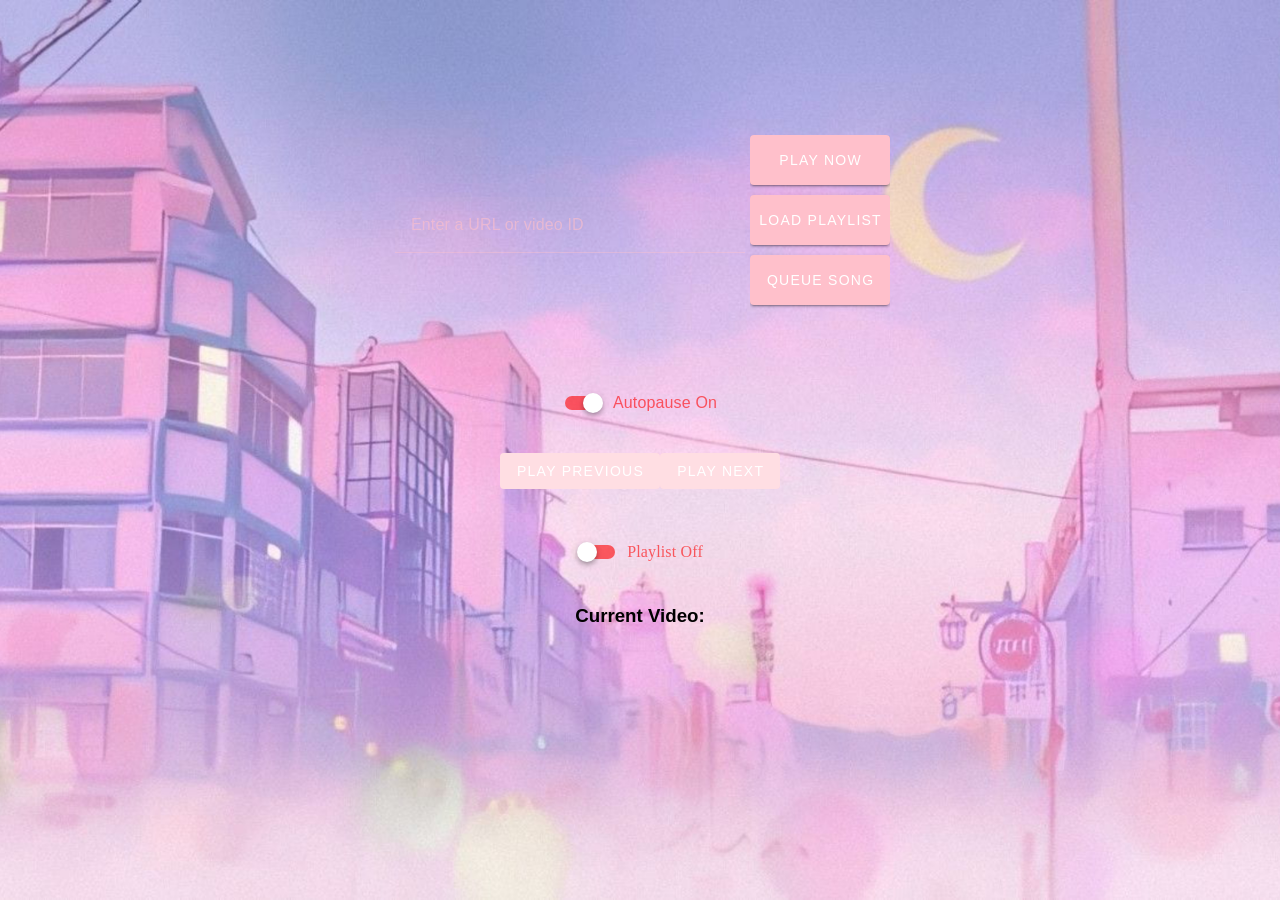
==== index.html @ 80434f78 "intial commit" ====
<!doctype html><html lang="pug"><head><meta charset="utf-8"><meta name="viewport" content="width=device-width,initial-scale=1,minimum-scale=1"/><title>MyTube</title><script defer="defer" src="/js/chunk-vendors.d8044a70.js"></script><script defer="defer" src="/js/app.288265cb.js"></script><link href="/css/chunk-vendors.e799746c.css" rel="stylesheet"><link href="/css/app.e15574e0.css" rel="stylesheet"></head><body><div id="app"></div></body></html>
---- css/app.e15574e0.css ----
.youtube-player[data-v-847d0f3e]{display:flex;overflow:hidden;align-items:center;justify-content:center}.youtube-player .info[data-v-847d0f3e]{display:flex;overflow:hidden;align-items:center;flex-direction:column;color:#fff}.youtube-configurator[data-v-5660ef77]{display:flex;overflow:hidden;align-items:center;flex-direction:column;justify-content:space-between;padding:25px}.youtube-configurator .input-container[data-v-5660ef77]{display:flex;overflow:hidden;align-items:center;flex-direction:column;box-sizing:border-box;margin:50px 0;padding:10px}@media screen and (min-width:650px){.youtube-configurator .input-container[data-v-5660ef77]{display:flex;overflow:hidden;align-items:center;flex-direction:row}}.youtube-configurator .input-container .input-style[data-v-5660ef77]{width:200px;margin:0 5px;color:pink}@media screen and (min-width:650px){.youtube-configurator .input-container .input-style[data-v-5660ef77]{width:350px}}.youtube-configurator .input-container .add-style[data-v-5660ef77]{height:50px;width:140px}.youtube-configurator .switch-style[data-v-5660ef77]{color:green}.youtube-configurator .switch-style.activated[data-v-5660ef77]{color:red}.youtube-configurator .controller-buttons[data-v-5660ef77]{display:flex;overflow:hidden;align-items:center;flex-direction:column}.youtube-configurator .btn-style[data-v-5660ef77]{margin-bottom:10px;background-color:pink;color:#fff}.song-list .songs[data-v-7c327d86],.youtube-configurator .play-buttons[data-v-5660ef77]{display:flex;overflow:hidden;align-items:center;flex-direction:row}.song-list .songs[data-v-7c327d86]{font-size:1rem}.song-list .songs .song[data-v-7c327d86]{width:250px;min-height:50px}.song-list .songs .song .videoId.current[data-v-7c327d86]{color:pink}.song-list .songs .song .name[data-v-7c327d86]{vertical-align:middle}.song-list .songs .song .name.current[data-v-7c327d86]{color:pink}.song-list .songs .song .controls[data-v-7c327d86]{display:flex;overflow:hidden;align-items:center;flex-direction:row}.drawer-style[data-v-32143f9f]{background-color:#add8e6}.drawer-style .btn-style[data-v-32143f9f]{margin-bottom:10px;background-color:pink;color:#fff}#app[data-v-7074bc77]{min-height:100vh;background-image:url(/img/pinkStreets.707e63a5.jpg);background-size:cover;background-position:50%}.top-bar[data-v-7074bc77]{margin-bottom:75px;z-index:1}.side .youtube-app-container[data-v-7074bc77]{display:flex;overflow:hidden;align-items:center;flex-direction:column}.side .youtube-app-container .controller[data-v-7074bc77]{margin-bottom:30px}.side .youtube-app-container .video[data-v-7074bc77]{margin:15px 15px 100px 15px}.switch-style[data-v-7074bc77]{color:red;font-family:copperplate}.switch-style.activated[data-v-7074bc77]{color:green}.youtube-app-container[data-v-7074bc77]{box-sizing:border-box;display:flex;overflow:hidden;align-items:center;flex-direction:column;padding:50px 0}
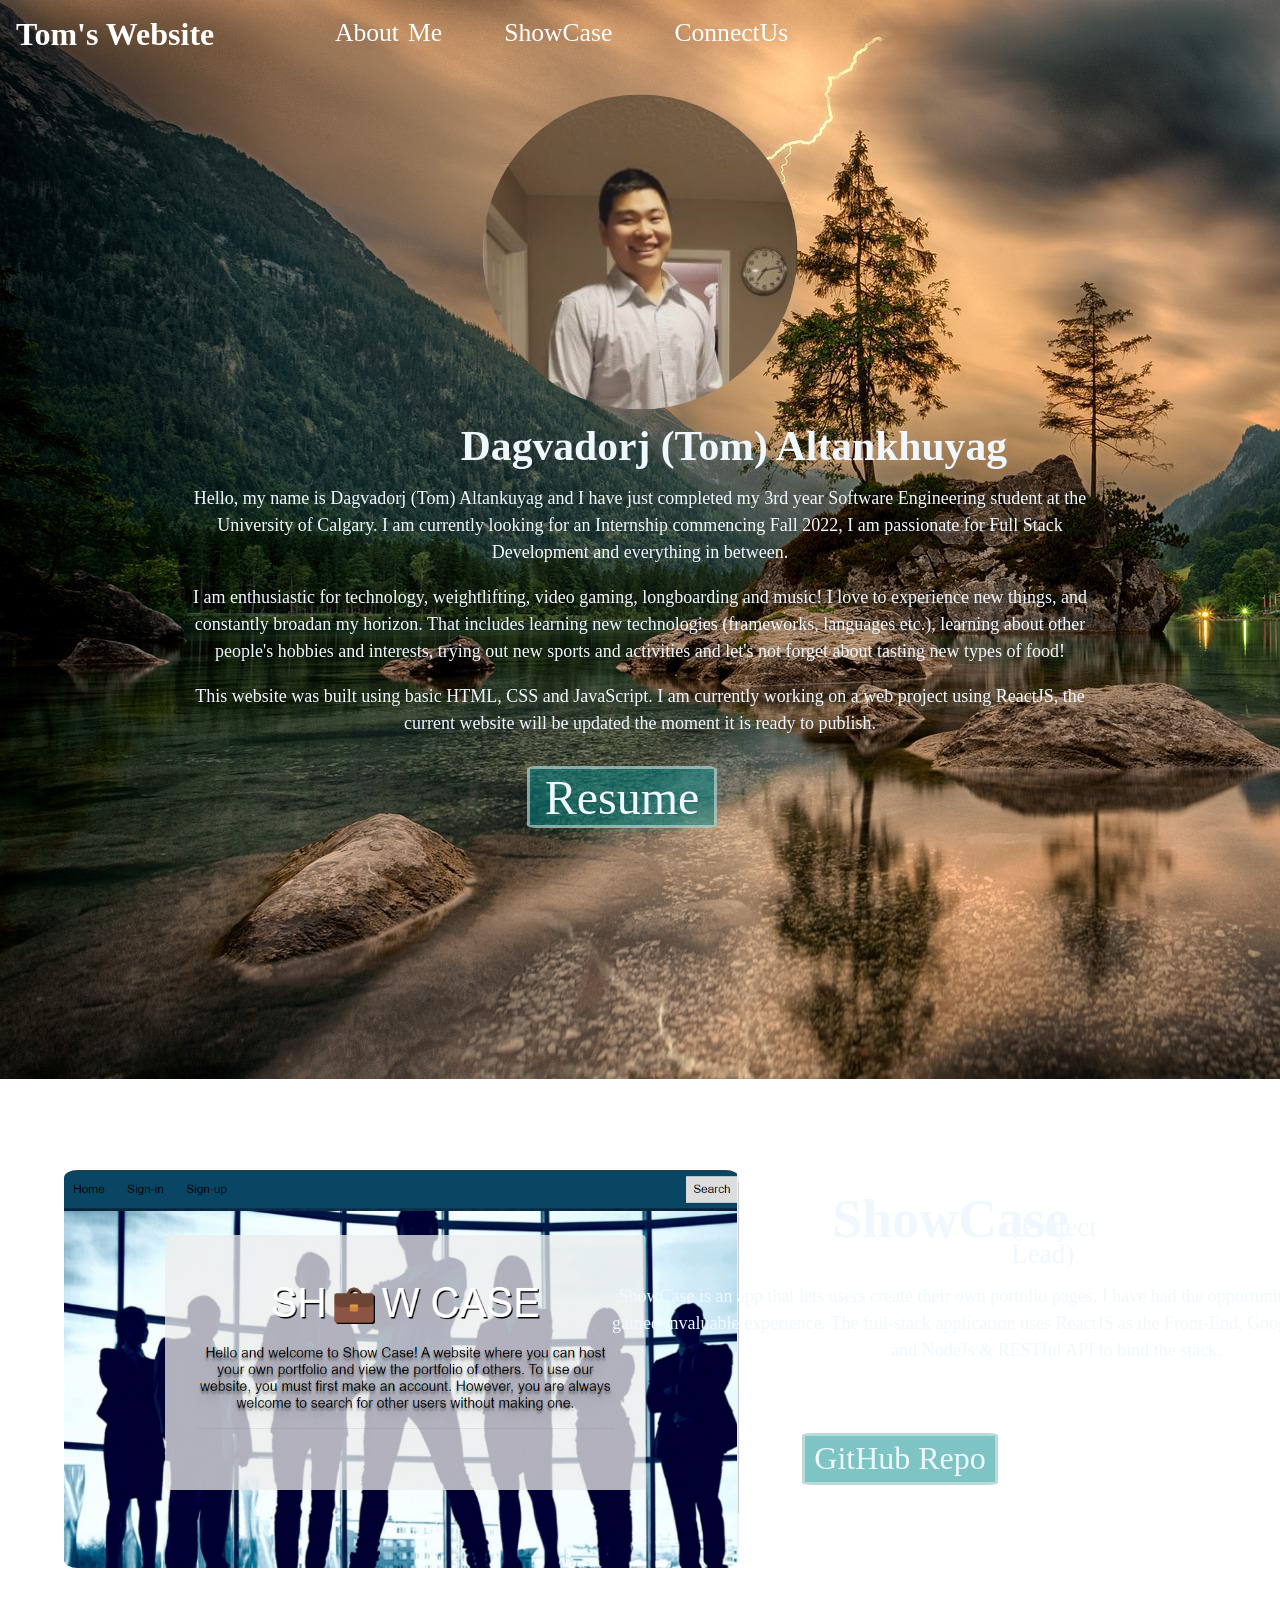
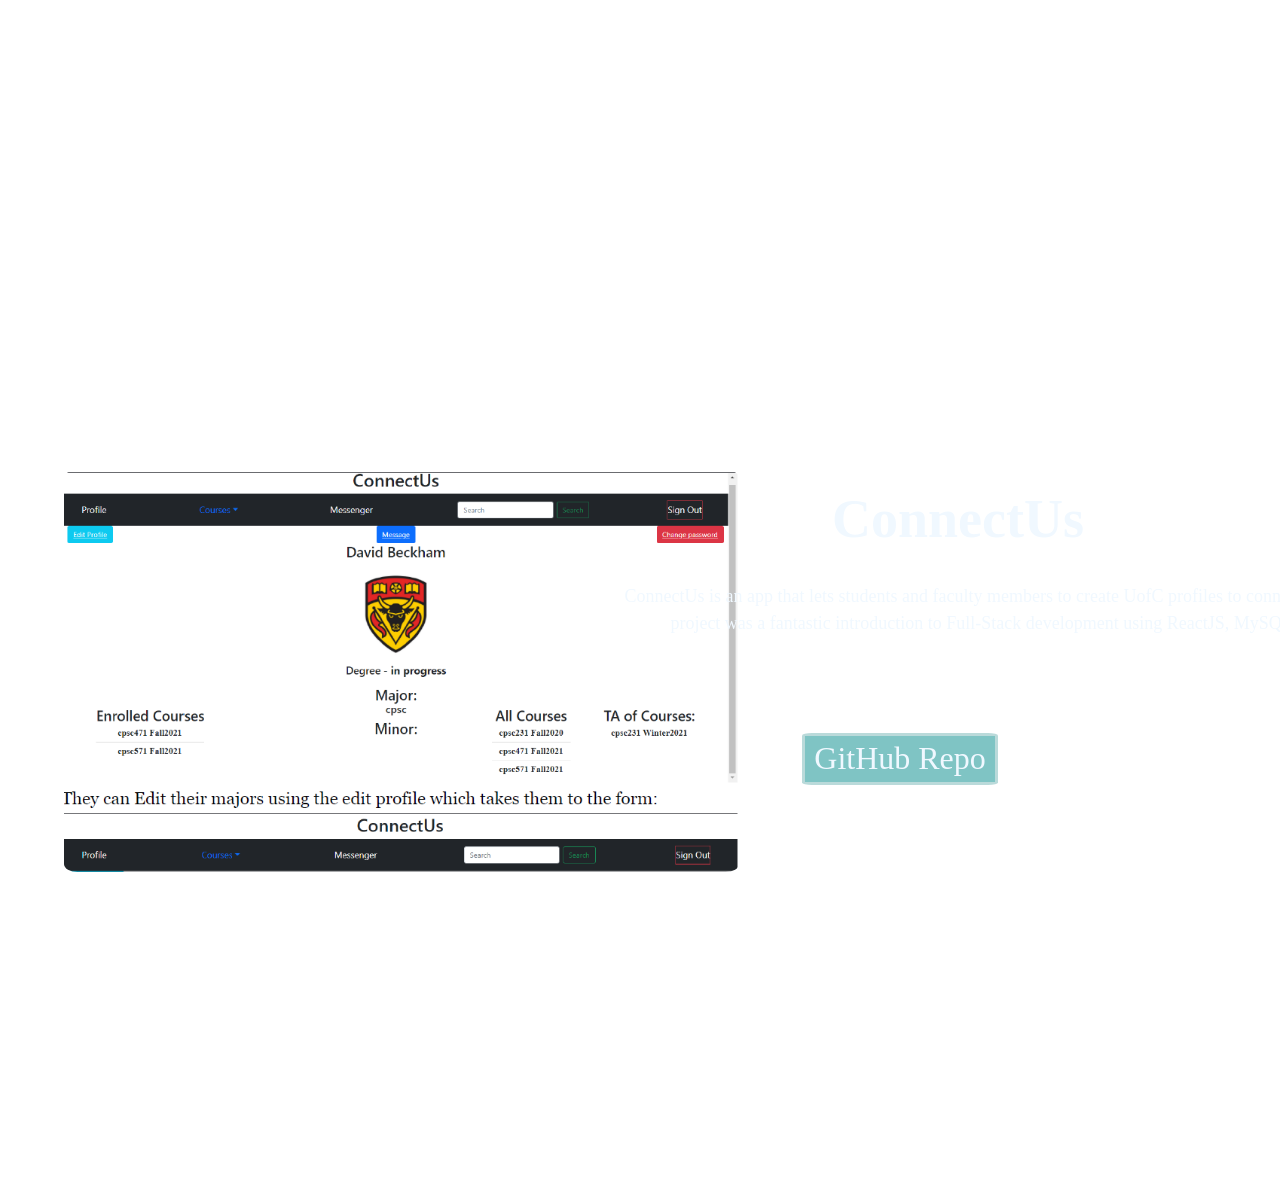
==== commit e9569e5b: "changed contents" ====
--- a/index.html
+++ b/index.html
@@ -1 +1,166 @@
-<!doctype html><html lang="pug"><head><meta charset="utf-8"><meta name="viewport" content="width=device-width,initial-scale=1,minimum-scale=1"/><title>MyTube</title><script defer="defer" src="/js/chunk-vendors.d8044a70.js"></script><script defer="defer" src="/js/app.288265cb.js"></script><link href="/css/chunk-vendors.e799746c.css" rel="stylesheet"><link href="/css/app.e15574e0.css" rel="stylesheet"></head><body><div id="app"></div></body></html>+<!DOCTYPE html>
+<html lang="en">
+
+<head>
+    
+    <link rel="stylesheet" href="./css/index.css">
+    <meta charset="UTF-8">
+
+    <meta http-equiv="X-UA-Compatible" content="IE=edge">
+    <meta name="viewport" content="width=device-width, initial-scale=1.0">
+    <title>Tom's Website</title>
+</head>
+
+<body>
+
+    <div class="my-header">
+        
+         <a href="#home"><h1> Tom's Website </h1> </a>
+        <div id="my-header"> </div>
+        <div class="links">
+            <ul>
+                <a href="#home"><li>About Me</li></a>
+                <a href="#showcase"><li>ShowCase</li></a>
+                <a href="#connectus"><li>ConnectUs</li></a>
+                <!-- <a href="#home"><li>Home</li></a> -->
+                
+            </ul>
+        </div>
+    
+    </div>
+
+
+
+    <div class="about-me" id="home">
+        <div class="container">
+            <div id="profile-picture">
+                <img src="./images/profilePic.jpg" class="pImg">
+            </div>
+        </div>
+        <div class="container">
+            <div id="about-name">
+                <h1>Dagvadorj (Tom) Altankhuyag</h1>
+            </div>
+        </div>
+
+        <div class="container">
+            <div class="description">
+                <p>
+                    Hello, my name is Dagvadorj (Tom) Altankuyag and I have just completed my 3rd year Software Engineering student at the University of Calgary. I am currently looking for an Internship commencing Fall 2022, I am passionate for Full Stack Development and everything in between.
+                </p>
+                <p>
+                   I am enthusiastic for technology, weightlifting, video gaming, longboarding and music! I love to experience new things, and constantly broadan my horizon.
+                   That includes learning new technologies (frameworks, languages etc.), learning about other people's hobbies and interests, trying out new sports and activities and let's not forget about tasting new types of food!
+                </p>
+                <p>
+                    This website was built using basic HTML, CSS and JavaScript. I am currently working on a web project using ReactJS, the current website will be updated the moment it is ready to publish.
+                </p>
+                
+            </div>
+
+        </div>
+
+        <div class="container">
+            <a href="Tom_s_Resume_.pdf" download>Resume</a>
+        </div>
+
+    </div>
+
+    <div class="project-post" id="showcase">
+        <div class="container">
+            <div class="project-picture">
+                <img src="./images/ShowCase-HomePage.png" alt="">
+            </div>
+        </div>
+       
+        <div class="container">
+            <div class="project-header">
+            <h1>ShowCase </h1>
+            <p>(Project Lead)</p>
+            </div>
+        </div>
+
+        <div class="container">
+            <div class="project-description">
+                <p> ShowCase is an app that lets users create their own portolio pages. I have had the opportunity to lead the project and have gained invaluable experience. The full-stack application uses ReactJS as the Front-End, Google Cloud SQL as the backend, and NodeJs & RESTful API to bind the stack.</p>
+            </div>
+        </div>
+
+        <div class="container">
+            <!-- <div class="project-github-link" > -->
+                <a href="https://github.com/TomAltankhuyag/ShowCase-Front" target="_blank">GitHub Repo</a>
+            <!-- </div> -->
+        </div>
+
+
+    </div>
+
+    <div class="project-post" id="connectus">
+        <div class="container">
+            <div class="project-picture">
+                <img src="./images/connectUs-profile.png" alt="">
+            </div>
+        </div>
+       
+        <div class="container">
+            <div class="project-header">
+            <h1>ConnectUs</h1>
+            </div>
+        </div>
+
+        <div class="container">
+            <div class="project-description">
+                <p> ConnectUs is an app that lets students and faculty members to create UofC profiles to connect with other end users.
+                    The project was a fantastic introduction to Full-Stack development using ReactJS, MySQL, NodeJS (RESTful).
+                </p>
+            </div>
+        </div>
+        <div class="container">
+            <div class="project-github-link" >
+                <a href="https://github.com/Aifaz22/Connect-us" target="_blank">GitHub Repo</a>
+            </div>
+        </div>
+
+
+    </div>
+
+
+
+    <!-- <div class="contact">
+        <div class="container">
+
+        </div>
+    </div> -->
+
+
+
+
+    <!-- <div class="about-me">
+        <div class="container">
+            <div id="profile-picture">
+                <img src="./images/profilePic.jpg" class="pImg">
+            </div>
+        </div>
+    </div>
+
+    <div class="about-me" id="test1">
+        <div class="container">
+            <div id="profile-picture">
+                <img src="./images/profilePic.jpg" class="pImg">
+            </div>
+        </div>
+    </div> -->
+
+
+    <footer id="main-footer">
+        <p>---Dagvadorj (Tom) Altankhuyag---403.919.3591---tomaltankhuyag@outlook.com---</p>
+        <p id="footer-date"></p>
+    </footer>
+    <script>
+        document.getElementById("footer-date").innerHTML = Date().substring(0,25)
+        </script> 
+
+    <!-- hello skrrr -->
+</body>
+
+</html>
--- a/css/index.css
+++ b/css/index.css
@@ -0,0 +1,268 @@
+body {
+    margin: 0;
+    line-height: 3vh;
+    box-sizing: border-box;
+    background-image: url('../images/nature.jpg');
+    background-repeat: no-repeat;
+    background-attachment: fixed;
+
+}
+html{
+    scroll-behavior: smooth;
+}
+a{
+    text-decoration: none;
+}
+
+.clr {
+    clear: both;
+}
+
+.container {
+    display: flex;
+    flex-wrap: wrap;
+    flex-direction: row;
+    justify-content: center;
+    margin: auto;
+    width: 80;
+    overflow: hidden;
+    opacity: 1;
+    /* border: 2px solid rgb(0, 4, 255); */
+}
+
+.my-header {
+    position: fixed;
+    max-height: 70px;
+    height: 70px;
+    width: 100%;
+    z-index: 1;
+}
+
+#my-header {
+    /* background-color: blueviolet; */
+    position: absolute;
+    max-height: inherit;
+    height: 100%;
+    width: 100%;
+    background-image: url('../images/darkB.jpg');
+    opacity: 0.5;
+    z-index: 1;
+
+}
+
+.my-header h1 {
+
+    position: absolute;
+    padding-left: 0.5em;
+    color: white;
+    border-color: white;
+    opacity: 1;
+    z-index: 3;
+    float: left;
+  
+}
+
+.links{
+    position: absolute;
+   
+    color: white;
+    opacity: 1;
+    z-index: 3;
+    float: left;
+    left: 30vh;
+    top: -10%;
+    word-spacing: 0.1em;
+    font-size: 1.6em;
+
+    margin-left: 5%;
+}
+
+.links ul{
+    padding: 0;
+    list-style: none;
+}
+
+.links li {
+    color: white;
+    margin-right: 2em;
+    display: inline;
+    padding: 1px;
+    border-radius: 10%;
+    /* 112, 128, 143) */
+}
+.links li:hover {
+    color: rgb(11, 78, 104);
+    margin-right: 2em;
+    display: inline;
+    padding: 1px;
+    background-color: aliceblue;
+    border-radius: 10%;
+    /* 112, 128, 143) */
+}
+
+.about-me {
+
+    /* background-image: url('../images/nature.jpg'); */
+    background-position: static;
+    position: relative;
+    min-height: 100vh;
+}
+
+.about-me a{
+    
+    position: absolute;
+    bottom: 8%;
+    right: 44%;
+    font-size: 3em;
+    border: 3px solid rgba(245, 242, 242, 0.5);
+    border-radius: 5%;
+    background-color:rgba(0, 138, 138, 0.5);
+    padding: 0.3em;
+    color: aliceblue;
+}
+.about-me a:hover{
+    position: absolute;
+    bottom: 8%;
+    right: 44%;
+    font-size: 3em;
+    border: 3px solid rgba(104, 101, 101, 0.5);
+    border-radius: 5%;
+    background-color:rgba(187, 250, 250, 0.918);
+    padding: 0.3em;
+    color:rgb(66, 63, 85)
+}
+
+
+
+
+#profile-picture {
+    position: absolute;
+    margin: auto;
+    max-height: 35vh;
+    max-width: 35vh;
+    width: 100%;
+    height: auto;
+    top: 28%;
+    left: 50%;
+    transform: translate(-50%, -50%); 
+}
+#about-name{
+    color: aliceblue;
+    position: absolute;
+    top: 45vh;
+    left: 36vw;
+    font-size: 1.3em;
+}
+
+.pImg {
+    border-radius: 50%;
+    width: 100%;
+    height: 100%;
+}
+
+.description{
+
+    color: aliceblue;
+    font-size: 2vh;
+    text-align: center;
+
+    position: absolute;
+    width: 100vh;
+    height: 30vh;
+    /* border: 2px solid red; */
+    bottom: 2vh;
+    left: 50%;
+    transform: translate(-50%, -50%); 
+    margin: auto;
+    padding: 5px;
+    /* display: inline-block; */
+}
+
+#main-footer{
+    
+    color: #fff;
+    text-align: center;
+  
+    /* margin-top: 40px; */
+}
+.project-post{
+    position: relative;
+    min-height: 100vh;
+
+}
+
+
+.project-picture img{
+    position: absolute;
+    border-radius: 2%;
+    width: 75vh;
+    /* height: 50vh; */
+    height: auto;
+    left: 5%;
+    top: 30%;
+}
+
+.project-description{
+    color: aliceblue;
+    font-size: 2vh;
+    text-align: center;
+
+    position: absolute;
+    width: 100vh;
+    height: 30vh;
+    /* border: 2px solid red; */
+    top: 40%;
+    left: 47%;
+    /* transform: translate(-50%, -50%);  */
+    margin: auto;
+    padding: 5px;
+}
+.project-header{
+    color: aliceblue;
+    position: absolute;
+    top: 30%;
+    left: 65%;
+    font-size: 3vh;
+    width: 14%;
+    /* border: 2px solid yellow; */
+}
+
+.project-header p {
+    position: absolute;
+    top: 17%;
+    left: 100%;
+    width: 70%;
+    /* border: 2px solid green; */
+}
+.project-post a{
+    position: absolute;
+    bottom: 35%;
+    right: 22%;
+    font-size: 2em;
+    border: 3px solid rgba(245, 242, 242, 0.5);
+    border-radius: 5%;
+    background-color:rgba(0, 138, 138, 0.5);
+    padding: 0.3em;
+    color: aliceblue;
+}
+.project-post a:hover{
+    position: absolute;
+    bottom: 35%;
+    right: 22%;
+    font-size: 2em;
+    border: 3px solid rgba(104, 101, 101, 0.5);
+    border-radius: 5%;
+    background-color:rgba(187, 250, 250, 0.918);
+    padding: 0.3em;
+    color:rgb(66, 63, 85)
+}
+.contact{
+    height: 100vh;
+}
+
+/* .project-github-link a{
+    color: red;
+}
+.project-github-link a:hover{
+    color:darkslateblue
+} */
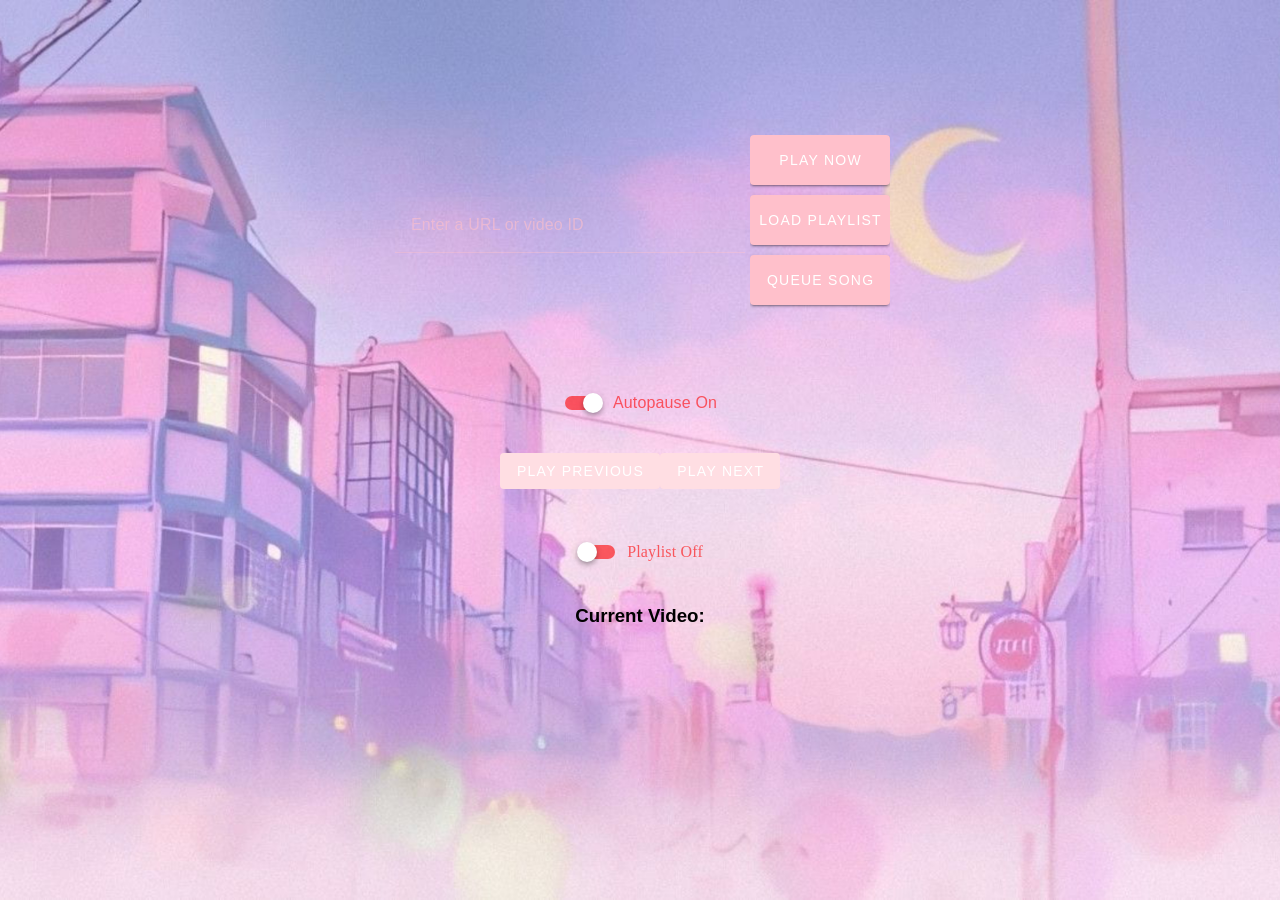
==== commit 5dab3bac: "updated contents" ====
--- a/index.html
+++ b/index.html
@@ -1,166 +1 @@
-<!DOCTYPE html>
-<html lang="en">
-
-<head>
-    
-    <link rel="stylesheet" href="./css/index.css">
-    <meta charset="UTF-8">
-
-    <meta http-equiv="X-UA-Compatible" content="IE=edge">
-    <meta name="viewport" content="width=device-width, initial-scale=1.0">
-    <title>Tom's Website</title>
-</head>
-
-<body>
-
-    <div class="my-header">
-        
-         <a href="#home"><h1> Tom's Website </h1> </a>
-        <div id="my-header"> </div>
-        <div class="links">
-            <ul>
-                <a href="#home"><li>About Me</li></a>
-                <a href="#showcase"><li>ShowCase</li></a>
-                <a href="#connectus"><li>ConnectUs</li></a>
-                <!-- <a href="#home"><li>Home</li></a> -->
-                
-            </ul>
-        </div>
-    
-    </div>
-
-
-
-    <div class="about-me" id="home">
-        <div class="container">
-            <div id="profile-picture">
-                <img src="./images/profilePic.jpg" class="pImg">
-            </div>
-        </div>
-        <div class="container">
-            <div id="about-name">
-                <h1>Dagvadorj (Tom) Altankhuyag</h1>
-            </div>
-        </div>
-
-        <div class="container">
-            <div class="description">
-                <p>
-                    Hello, my name is Dagvadorj (Tom) Altankuyag and I have just completed my 3rd year Software Engineering student at the University of Calgary. I am currently looking for an Internship commencing Fall 2022, I am passionate for Full Stack Development and everything in between.
-                </p>
-                <p>
-                   I am enthusiastic for technology, weightlifting, video gaming, longboarding and music! I love to experience new things, and constantly broadan my horizon.
-                   That includes learning new technologies (frameworks, languages etc.), learning about other people's hobbies and interests, trying out new sports and activities and let's not forget about tasting new types of food!
-                </p>
-                <p>
-                    This website was built using basic HTML, CSS and JavaScript. I am currently working on a web project using ReactJS, the current website will be updated the moment it is ready to publish.
-                </p>
-                
-            </div>
-
-        </div>
-
-        <div class="container">
-            <a href="Tom_s_Resume_.pdf" download>Resume</a>
-        </div>
-
-    </div>
-
-    <div class="project-post" id="showcase">
-        <div class="container">
-            <div class="project-picture">
-                <img src="./images/ShowCase-HomePage.png" alt="">
-            </div>
-        </div>
-       
-        <div class="container">
-            <div class="project-header">
-            <h1>ShowCase </h1>
-            <p>(Project Lead)</p>
-            </div>
-        </div>
-
-        <div class="container">
-            <div class="project-description">
-                <p> ShowCase is an app that lets users create their own portolio pages. I have had the opportunity to lead the project and have gained invaluable experience. The full-stack application uses ReactJS as the Front-End, Google Cloud SQL as the backend, and NodeJs & RESTful API to bind the stack.</p>
-            </div>
-        </div>
-
-        <div class="container">
-            <!-- <div class="project-github-link" > -->
-                <a href="https://github.com/TomAltankhuyag/ShowCase-Front" target="_blank">GitHub Repo</a>
-            <!-- </div> -->
-        </div>
-
-
-    </div>
-
-    <div class="project-post" id="connectus">
-        <div class="container">
-            <div class="project-picture">
-                <img src="./images/connectUs-profile.png" alt="">
-            </div>
-        </div>
-       
-        <div class="container">
-            <div class="project-header">
-            <h1>ConnectUs</h1>
-            </div>
-        </div>
-
-        <div class="container">
-            <div class="project-description">
-                <p> ConnectUs is an app that lets students and faculty members to create UofC profiles to connect with other end users.
-                    The project was a fantastic introduction to Full-Stack development using ReactJS, MySQL, NodeJS (RESTful).
-                </p>
-            </div>
-        </div>
-        <div class="container">
-            <div class="project-github-link" >
-                <a href="https://github.com/Aifaz22/Connect-us" target="_blank">GitHub Repo</a>
-            </div>
-        </div>
-
-
-    </div>
-
-
-
-    <!-- <div class="contact">
-        <div class="container">
-
-        </div>
-    </div> -->
-
-
-
-
-    <!-- <div class="about-me">
-        <div class="container">
-            <div id="profile-picture">
-                <img src="./images/profilePic.jpg" class="pImg">
-            </div>
-        </div>
-    </div>
-
-    <div class="about-me" id="test1">
-        <div class="container">
-            <div id="profile-picture">
-                <img src="./images/profilePic.jpg" class="pImg">
-            </div>
-        </div>
-    </div> -->
-
-
-    <footer id="main-footer">
-        <p>---Dagvadorj (Tom) Altankhuyag---403.919.3591---tomaltankhuyag@outlook.com---</p>
-        <p id="footer-date"></p>
-    </footer>
-    <script>
-        document.getElementById("footer-date").innerHTML = Date().substring(0,25)
-        </script> 
-
-    <!-- hello skrrr -->
-</body>
-
-</html>+<!doctype html><html lang="pug"><head><meta charset="utf-8"><meta name="viewport" content="width=device-width,initial-scale=1,minimum-scale=1"/><title>MyTube</title><script defer="defer" src="/js/chunk-vendors.d8044a70.js"></script><script defer="defer" src="/js/app.288265cb.js"></script><link href="/css/chunk-vendors.e799746c.css" rel="stylesheet"><link href="/css/app.e15574e0.css" rel="stylesheet"></head><body><div id="app"></div></body></html>
--- a/css/app.e15574e0.css
+++ b/css/app.e15574e0.css
@@ -0,0 +1 @@
+.youtube-player[data-v-847d0f3e]{display:flex;overflow:hidden;align-items:center;justify-content:center}.youtube-player .info[data-v-847d0f3e]{display:flex;overflow:hidden;align-items:center;flex-direction:column;color:#fff}.youtube-configurator[data-v-5660ef77]{display:flex;overflow:hidden;align-items:center;flex-direction:column;justify-content:space-between;padding:25px}.youtube-configurator .input-container[data-v-5660ef77]{display:flex;overflow:hidden;align-items:center;flex-direction:column;box-sizing:border-box;margin:50px 0;padding:10px}@media screen and (min-width:650px){.youtube-configurator .input-container[data-v-5660ef77]{display:flex;overflow:hidden;align-items:center;flex-direction:row}}.youtube-configurator .input-container .input-style[data-v-5660ef77]{width:200px;margin:0 5px;color:pink}@media screen and (min-width:650px){.youtube-configurator .input-container .input-style[data-v-5660ef77]{width:350px}}.youtube-configurator .input-container .add-style[data-v-5660ef77]{height:50px;width:140px}.youtube-configurator .switch-style[data-v-5660ef77]{color:green}.youtube-configurator .switch-style.activated[data-v-5660ef77]{color:red}.youtube-configurator .controller-buttons[data-v-5660ef77]{display:flex;overflow:hidden;align-items:center;flex-direction:column}.youtube-configurator .btn-style[data-v-5660ef77]{margin-bottom:10px;background-color:pink;color:#fff}.song-list .songs[data-v-7c327d86],.youtube-configurator .play-buttons[data-v-5660ef77]{display:flex;overflow:hidden;align-items:center;flex-direction:row}.song-list .songs[data-v-7c327d86]{font-size:1rem}.song-list .songs .song[data-v-7c327d86]{width:250px;min-height:50px}.song-list .songs .song .videoId.current[data-v-7c327d86]{color:pink}.song-list .songs .song .name[data-v-7c327d86]{vertical-align:middle}.song-list .songs .song .name.current[data-v-7c327d86]{color:pink}.song-list .songs .song .controls[data-v-7c327d86]{display:flex;overflow:hidden;align-items:center;flex-direction:row}.drawer-style[data-v-32143f9f]{background-color:#add8e6}.drawer-style .btn-style[data-v-32143f9f]{margin-bottom:10px;background-color:pink;color:#fff}#app[data-v-7074bc77]{min-height:100vh;background-image:url(/img/pinkStreets.707e63a5.jpg);background-size:cover;background-position:50%}.top-bar[data-v-7074bc77]{margin-bottom:75px;z-index:1}.side .youtube-app-container[data-v-7074bc77]{display:flex;overflow:hidden;align-items:center;flex-direction:column}.side .youtube-app-container .controller[data-v-7074bc77]{margin-bottom:30px}.side .youtube-app-container .video[data-v-7074bc77]{margin:15px 15px 100px 15px}.switch-style[data-v-7074bc77]{color:red;font-family:copperplate}.switch-style.activated[data-v-7074bc77]{color:green}.youtube-app-container[data-v-7074bc77]{box-sizing:border-box;display:flex;overflow:hidden;align-items:center;flex-direction:column;padding:50px 0}
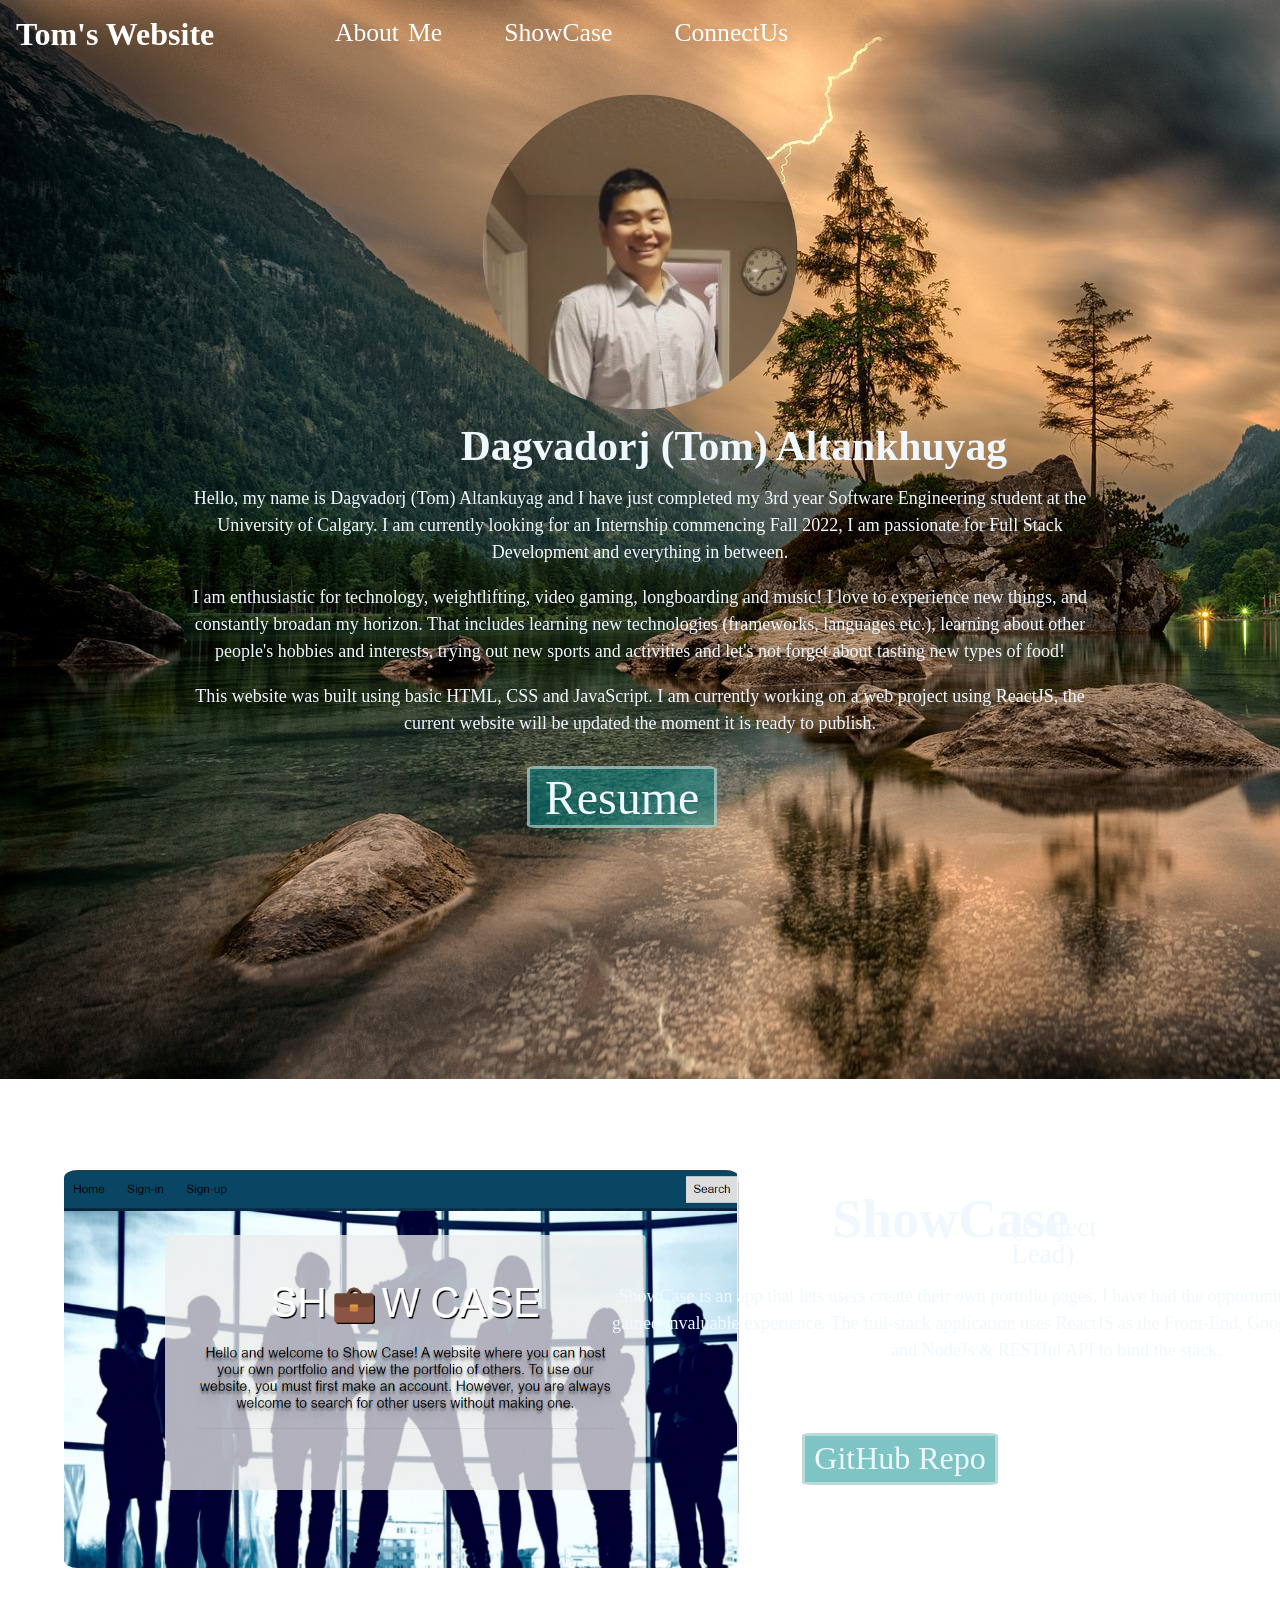
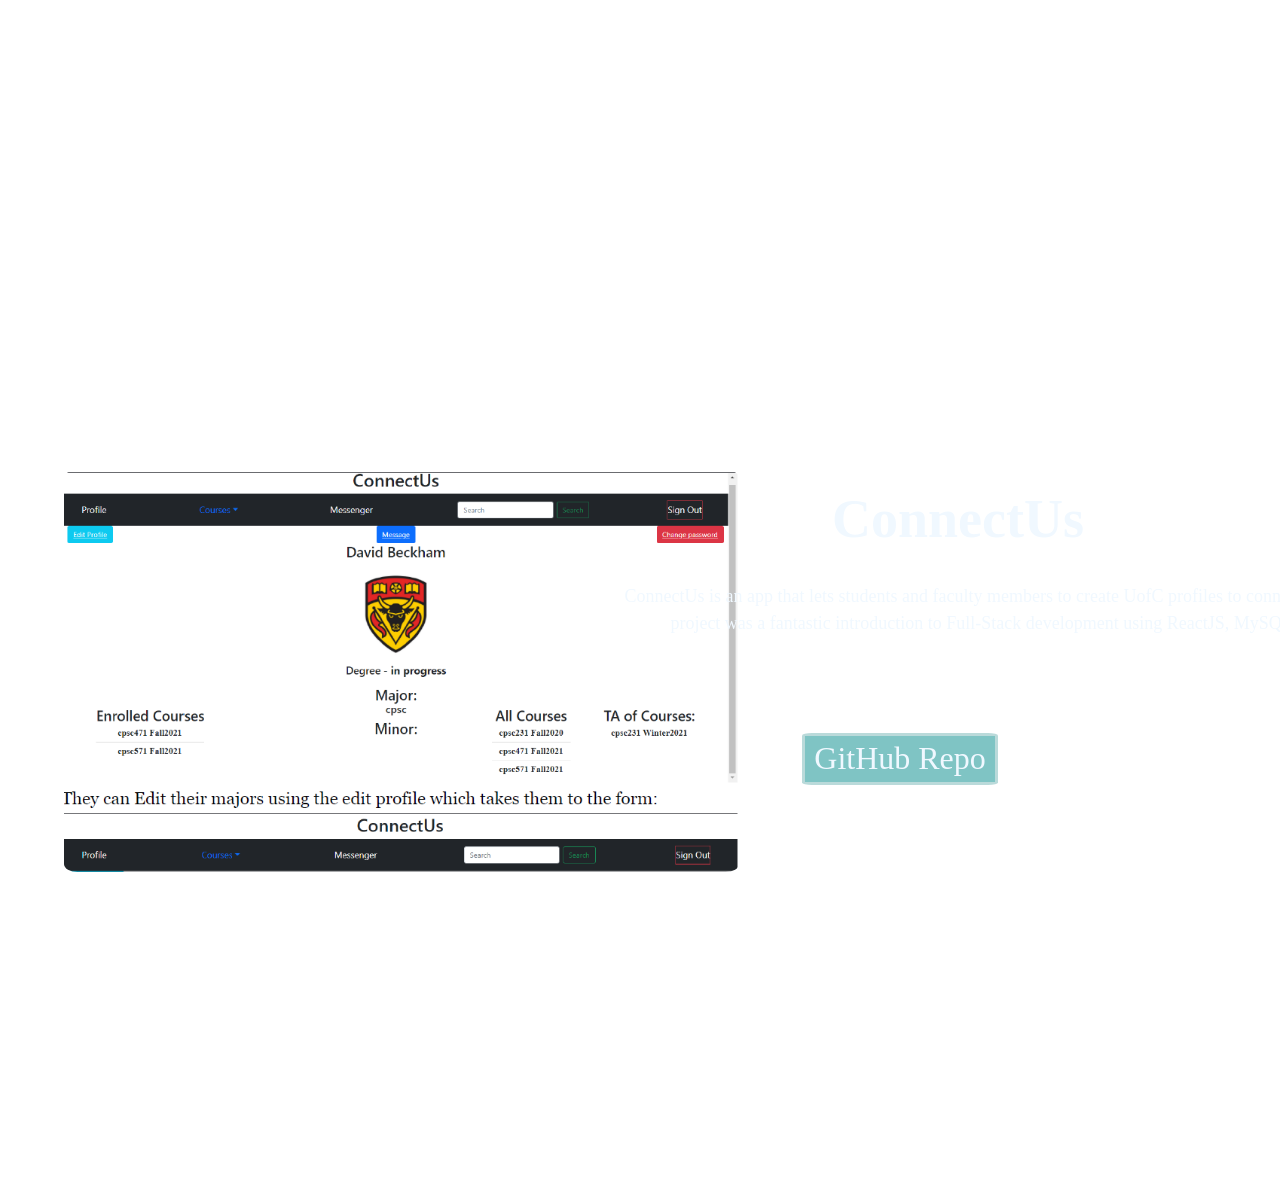
==== commit 70cfa21c: "updated contents" ====
--- a/index.html
+++ b/index.html
@@ -1 +1,166 @@
-<!doctype html><html lang="pug"><head><meta charset="utf-8"><meta name="viewport" content="width=device-width,initial-scale=1,minimum-scale=1"/><title>MyTube</title><script defer="defer" src="/js/chunk-vendors.d8044a70.js"></script><script defer="defer" src="/js/app.288265cb.js"></script><link href="/css/chunk-vendors.e799746c.css" rel="stylesheet"><link href="/css/app.e15574e0.css" rel="stylesheet"></head><body><div id="app"></div></body></html>+<!DOCTYPE html>
+<html lang="en">
+
+<head>
+    
+    <link rel="stylesheet" href="./css/index.css">
+    <meta charset="UTF-8">
+
+    <meta http-equiv="X-UA-Compatible" content="IE=edge">
+    <meta name="viewport" content="width=device-width, initial-scale=1.0">
+    <title>Tom's Website</title>
+</head>
+
+<body>
+
+    <div class="my-header">
+        
+         <a href="#home"><h1> Tom's Website </h1> </a>
+        <div id="my-header"> </div>
+        <div class="links">
+            <ul>
+                <a href="#home"><li>About Me</li></a>
+                <a href="#showcase"><li>ShowCase</li></a>
+                <a href="#connectus"><li>ConnectUs</li></a>
+                <!-- <a href="#home"><li>Home</li></a> -->
+                
+            </ul>
+        </div>
+    
+    </div>
+
+
+
+    <div class="about-me" id="home">
+        <div class="container">
+            <div id="profile-picture">
+                <img src="./images/profilePic.jpg" class="pImg">
+            </div>
+        </div>
+        <div class="container">
+            <div id="about-name">
+                <h1>Dagvadorj (Tom) Altankhuyag</h1>
+            </div>
+        </div>
+
+        <div class="container">
+            <div class="description">
+                <p>
+                    Hello, my name is Dagvadorj (Tom) Altankuyag and I have just completed my 3rd year Software Engineering student at the University of Calgary. I am currently looking for an Internship commencing Fall 2022, I am passionate for Full Stack Development and everything in between.
+                </p>
+                <p>
+                   I am enthusiastic for technology, weightlifting, video gaming, longboarding and music! I love to experience new things, and constantly broadan my horizon.
+                   That includes learning new technologies (frameworks, languages etc.), learning about other people's hobbies and interests, trying out new sports and activities and let's not forget about tasting new types of food!
+                </p>
+                <p>
+                    This website was built using basic HTML, CSS and JavaScript. I am currently working on a web project using ReactJS, the current website will be updated the moment it is ready to publish.
+                </p>
+                
+            </div>
+
+        </div>
+
+        <div class="container">
+            <a href="Tom_s_Resume_.pdf" download>Resume</a>
+        </div>
+
+    </div>
+
+    <div class="project-post" id="showcase">
+        <div class="container">
+            <div class="project-picture">
+                <img src="./images/ShowCase-HomePage.png" alt="">
+            </div>
+        </div>
+       
+        <div class="container">
+            <div class="project-header">
+            <h1>ShowCase </h1>
+            <p>(Project Lead)</p>
+            </div>
+        </div>
+
+        <div class="container">
+            <div class="project-description">
+                <p> ShowCase is an app that lets users create their own portolio pages. I have had the opportunity to lead the project and have gained invaluable experience. The full-stack application uses ReactJS as the Front-End, Google Cloud SQL as the backend, and NodeJs & RESTful API to bind the stack.</p>
+            </div>
+        </div>
+
+        <div class="container">
+            <!-- <div class="project-github-link" > -->
+                <a href="https://github.com/TomAltankhuyag/ShowCase-Front" target="_blank">GitHub Repo</a>
+            <!-- </div> -->
+        </div>
+
+
+    </div>
+
+    <div class="project-post" id="connectus">
+        <div class="container">
+            <div class="project-picture">
+                <img src="./images/connectUs-profile.png" alt="">
+            </div>
+        </div>
+       
+        <div class="container">
+            <div class="project-header">
+            <h1>ConnectUs</h1>
+            </div>
+        </div>
+
+        <div class="container">
+            <div class="project-description">
+                <p> ConnectUs is an app that lets students and faculty members to create UofC profiles to connect with other end users.
+                    The project was a fantastic introduction to Full-Stack development using ReactJS, MySQL, NodeJS (RESTful).
+                </p>
+            </div>
+        </div>
+        <div class="container">
+            <div class="project-github-link" >
+                <a href="https://github.com/Aifaz22/Connect-us" target="_blank">GitHub Repo</a>
+            </div>
+        </div>
+
+
+    </div>
+
+
+
+    <!-- <div class="contact">
+        <div class="container">
+
+        </div>
+    </div> -->
+
+
+
+
+    <!-- <div class="about-me">
+        <div class="container">
+            <div id="profile-picture">
+                <img src="./images/profilePic.jpg" class="pImg">
+            </div>
+        </div>
+    </div>
+
+    <div class="about-me" id="test1">
+        <div class="container">
+            <div id="profile-picture">
+                <img src="./images/profilePic.jpg" class="pImg">
+            </div>
+        </div>
+    </div> -->
+
+
+    <footer id="main-footer">
+        <p>---Dagvadorj (Tom) Altankhuyag---403.919.3591---tomaltankhuyag@outlook.com---</p>
+        <p id="footer-date"></p>
+    </footer>
+    <script>
+        document.getElementById("footer-date").innerHTML = Date().substring(0,25)
+        </script> 
+
+    <!-- hello skrrr -->
+</body>
+
+</html>
--- a/css/index.css
+++ b/css/index.css
@@ -0,0 +1,268 @@
+body {
+    margin: 0;
+    line-height: 3vh;
+    box-sizing: border-box;
+    background-image: url('../images/nature.jpg');
+    background-repeat: no-repeat;
+    background-attachment: fixed;
+
+}
+html{
+    scroll-behavior: smooth;
+}
+a{
+    text-decoration: none;
+}
+
+.clr {
+    clear: both;
+}
+
+.container {
+    display: flex;
+    flex-wrap: wrap;
+    flex-direction: row;
+    justify-content: center;
+    margin: auto;
+    width: 80;
+    overflow: hidden;
+    opacity: 1;
+    /* border: 2px solid rgb(0, 4, 255); */
+}
+
+.my-header {
+    position: fixed;
+    max-height: 70px;
+    height: 70px;
+    width: 100%;
+    z-index: 1;
+}
+
+#my-header {
+    /* background-color: blueviolet; */
+    position: absolute;
+    max-height: inherit;
+    height: 100%;
+    width: 100%;
+    background-image: url('../images/darkB.jpg');
+    opacity: 0.5;
+    z-index: 1;
+
+}
+
+.my-header h1 {
+
+    position: absolute;
+    padding-left: 0.5em;
+    color: white;
+    border-color: white;
+    opacity: 1;
+    z-index: 3;
+    float: left;
+  
+}
+
+.links{
+    position: absolute;
+   
+    color: white;
+    opacity: 1;
+    z-index: 3;
+    float: left;
+    left: 30vh;
+    top: -10%;
+    word-spacing: 0.1em;
+    font-size: 1.6em;
+
+    margin-left: 5%;
+}
+
+.links ul{
+    padding: 0;
+    list-style: none;
+}
+
+.links li {
+    color: white;
+    margin-right: 2em;
+    display: inline;
+    padding: 1px;
+    border-radius: 10%;
+    /* 112, 128, 143) */
+}
+.links li:hover {
+    color: rgb(11, 78, 104);
+    margin-right: 2em;
+    display: inline;
+    padding: 1px;
+    background-color: aliceblue;
+    border-radius: 10%;
+    /* 112, 128, 143) */
+}
+
+.about-me {
+
+    /* background-image: url('../images/nature.jpg'); */
+    background-position: static;
+    position: relative;
+    min-height: 100vh;
+}
+
+.about-me a{
+    
+    position: absolute;
+    bottom: 8%;
+    right: 44%;
+    font-size: 3em;
+    border: 3px solid rgba(245, 242, 242, 0.5);
+    border-radius: 5%;
+    background-color:rgba(0, 138, 138, 0.5);
+    padding: 0.3em;
+    color: aliceblue;
+}
+.about-me a:hover{
+    position: absolute;
+    bottom: 8%;
+    right: 44%;
+    font-size: 3em;
+    border: 3px solid rgba(104, 101, 101, 0.5);
+    border-radius: 5%;
+    background-color:rgba(187, 250, 250, 0.918);
+    padding: 0.3em;
+    color:rgb(66, 63, 85)
+}
+
+
+
+
+#profile-picture {
+    position: absolute;
+    margin: auto;
+    max-height: 35vh;
+    max-width: 35vh;
+    width: 100%;
+    height: auto;
+    top: 28%;
+    left: 50%;
+    transform: translate(-50%, -50%); 
+}
+#about-name{
+    color: aliceblue;
+    position: absolute;
+    top: 45vh;
+    left: 36vw;
+    font-size: 1.3em;
+}
+
+.pImg {
+    border-radius: 50%;
+    width: 100%;
+    height: 100%;
+}
+
+.description{
+
+    color: aliceblue;
+    font-size: 2vh;
+    text-align: center;
+
+    position: absolute;
+    width: 100vh;
+    height: 30vh;
+    /* border: 2px solid red; */
+    bottom: 2vh;
+    left: 50%;
+    transform: translate(-50%, -50%); 
+    margin: auto;
+    padding: 5px;
+    /* display: inline-block; */
+}
+
+#main-footer{
+    
+    color: #fff;
+    text-align: center;
+  
+    /* margin-top: 40px; */
+}
+.project-post{
+    position: relative;
+    min-height: 100vh;
+
+}
+
+
+.project-picture img{
+    position: absolute;
+    border-radius: 2%;
+    width: 75vh;
+    /* height: 50vh; */
+    height: auto;
+    left: 5%;
+    top: 30%;
+}
+
+.project-description{
+    color: aliceblue;
+    font-size: 2vh;
+    text-align: center;
+
+    position: absolute;
+    width: 100vh;
+    height: 30vh;
+    /* border: 2px solid red; */
+    top: 40%;
+    left: 47%;
+    /* transform: translate(-50%, -50%);  */
+    margin: auto;
+    padding: 5px;
+}
+.project-header{
+    color: aliceblue;
+    position: absolute;
+    top: 30%;
+    left: 65%;
+    font-size: 3vh;
+    width: 14%;
+    /* border: 2px solid yellow; */
+}
+
+.project-header p {
+    position: absolute;
+    top: 17%;
+    left: 100%;
+    width: 70%;
+    /* border: 2px solid green; */
+}
+.project-post a{
+    position: absolute;
+    bottom: 35%;
+    right: 22%;
+    font-size: 2em;
+    border: 3px solid rgba(245, 242, 242, 0.5);
+    border-radius: 5%;
+    background-color:rgba(0, 138, 138, 0.5);
+    padding: 0.3em;
+    color: aliceblue;
+}
+.project-post a:hover{
+    position: absolute;
+    bottom: 35%;
+    right: 22%;
+    font-size: 2em;
+    border: 3px solid rgba(104, 101, 101, 0.5);
+    border-radius: 5%;
+    background-color:rgba(187, 250, 250, 0.918);
+    padding: 0.3em;
+    color:rgb(66, 63, 85)
+}
+.contact{
+    height: 100vh;
+}
+
+/* .project-github-link a{
+    color: red;
+}
+.project-github-link a:hover{
+    color:darkslateblue
+} */
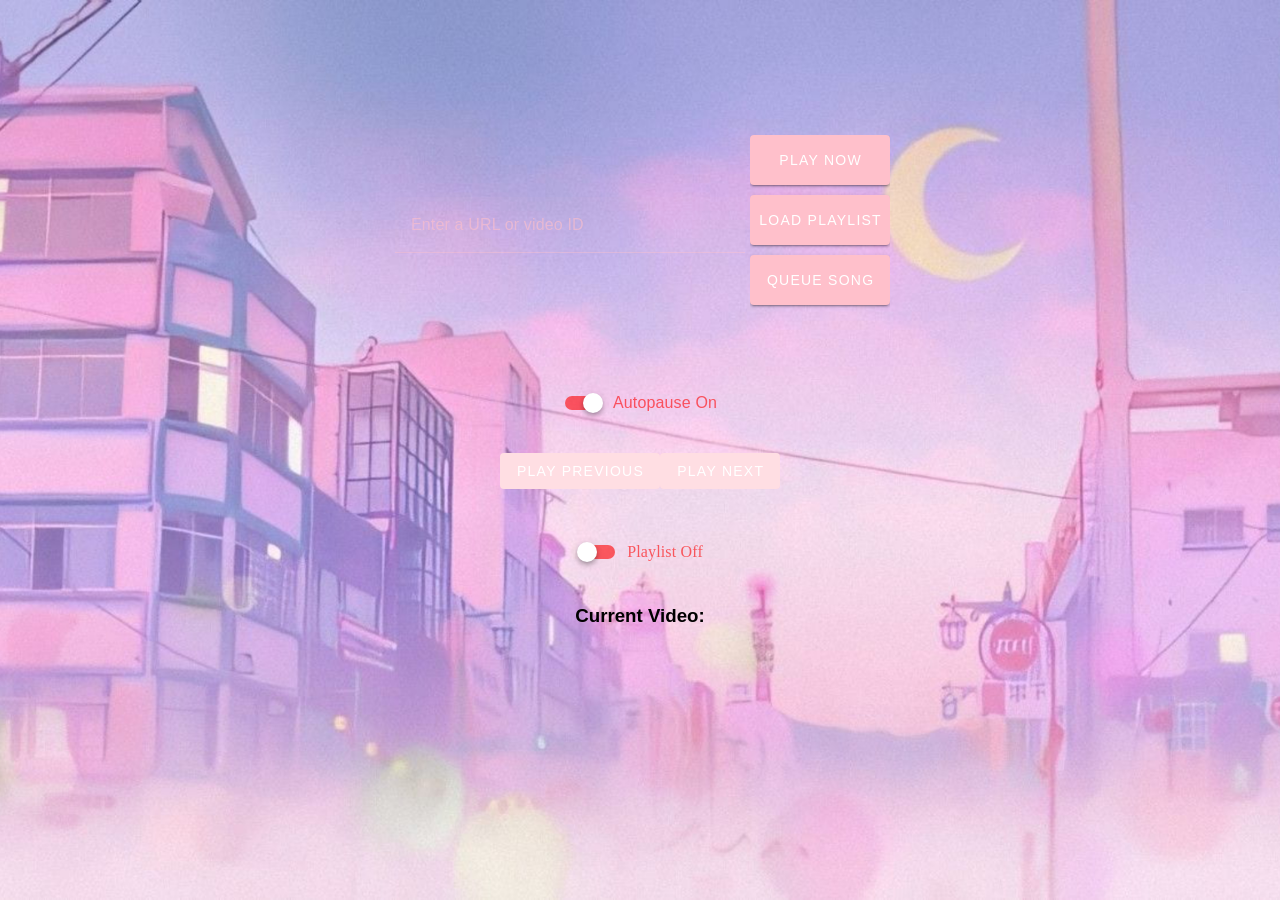
==== commit 0ab4a3cb: "update" ====
--- a/index.html
+++ b/index.html
@@ -1,166 +1 @@
-<!DOCTYPE html>
-<html lang="en">
-
-<head>
-    
-    <link rel="stylesheet" href="./css/index.css">
-    <meta charset="UTF-8">
-
-    <meta http-equiv="X-UA-Compatible" content="IE=edge">
-    <meta name="viewport" content="width=device-width, initial-scale=1.0">
-    <title>Tom's Website</title>
-</head>
-
-<body>
-
-    <div class="my-header">
-        
-         <a href="#home"><h1> Tom's Website </h1> </a>
-        <div id="my-header"> </div>
-        <div class="links">
-            <ul>
-                <a href="#home"><li>About Me</li></a>
-                <a href="#showcase"><li>ShowCase</li></a>
-                <a href="#connectus"><li>ConnectUs</li></a>
-                <!-- <a href="#home"><li>Home</li></a> -->
-                
-            </ul>
-        </div>
-    
-    </div>
-
-
-
-    <div class="about-me" id="home">
-        <div class="container">
-            <div id="profile-picture">
-                <img src="./images/profilePic.jpg" class="pImg">
-            </div>
-        </div>
-        <div class="container">
-            <div id="about-name">
-                <h1>Dagvadorj (Tom) Altankhuyag</h1>
-            </div>
-        </div>
-
-        <div class="container">
-            <div class="description">
-                <p>
-                    Hello, my name is Dagvadorj (Tom) Altankuyag and I have just completed my 3rd year Software Engineering student at the University of Calgary. I am currently looking for an Internship commencing Fall 2022, I am passionate for Full Stack Development and everything in between.
-                </p>
-                <p>
-                   I am enthusiastic for technology, weightlifting, video gaming, longboarding and music! I love to experience new things, and constantly broadan my horizon.
-                   That includes learning new technologies (frameworks, languages etc.), learning about other people's hobbies and interests, trying out new sports and activities and let's not forget about tasting new types of food!
-                </p>
-                <p>
-                    This website was built using basic HTML, CSS and JavaScript. I am currently working on a web project using ReactJS, the current website will be updated the moment it is ready to publish.
-                </p>
-                
-            </div>
-
-        </div>
-
-        <div class="container">
-            <a href="Tom_s_Resume_.pdf" download>Resume</a>
-        </div>
-
-    </div>
-
-    <div class="project-post" id="showcase">
-        <div class="container">
-            <div class="project-picture">
-                <img src="./images/ShowCase-HomePage.png" alt="">
-            </div>
-        </div>
-       
-        <div class="container">
-            <div class="project-header">
-            <h1>ShowCase </h1>
-            <p>(Project Lead)</p>
-            </div>
-        </div>
-
-        <div class="container">
-            <div class="project-description">
-                <p> ShowCase is an app that lets users create their own portolio pages. I have had the opportunity to lead the project and have gained invaluable experience. The full-stack application uses ReactJS as the Front-End, Google Cloud SQL as the backend, and NodeJs & RESTful API to bind the stack.</p>
-            </div>
-        </div>
-
-        <div class="container">
-            <!-- <div class="project-github-link" > -->
-                <a href="https://github.com/TomAltankhuyag/ShowCase-Front" target="_blank">GitHub Repo</a>
-            <!-- </div> -->
-        </div>
-
-
-    </div>
-
-    <div class="project-post" id="connectus">
-        <div class="container">
-            <div class="project-picture">
-                <img src="./images/connectUs-profile.png" alt="">
-            </div>
-        </div>
-       
-        <div class="container">
-            <div class="project-header">
-            <h1>ConnectUs</h1>
-            </div>
-        </div>
-
-        <div class="container">
-            <div class="project-description">
-                <p> ConnectUs is an app that lets students and faculty members to create UofC profiles to connect with other end users.
-                    The project was a fantastic introduction to Full-Stack development using ReactJS, MySQL, NodeJS (RESTful).
-                </p>
-            </div>
-        </div>
-        <div class="container">
-            <div class="project-github-link" >
-                <a href="https://github.com/Aifaz22/Connect-us" target="_blank">GitHub Repo</a>
-            </div>
-        </div>
-
-
-    </div>
-
-
-
-    <!-- <div class="contact">
-        <div class="container">
-
-        </div>
-    </div> -->
-
-
-
-
-    <!-- <div class="about-me">
-        <div class="container">
-            <div id="profile-picture">
-                <img src="./images/profilePic.jpg" class="pImg">
-            </div>
-        </div>
-    </div>
-
-    <div class="about-me" id="test1">
-        <div class="container">
-            <div id="profile-picture">
-                <img src="./images/profilePic.jpg" class="pImg">
-            </div>
-        </div>
-    </div> -->
-
-
-    <footer id="main-footer">
-        <p>---Dagvadorj (Tom) Altankhuyag---403.919.3591---tomaltankhuyag@outlook.com---</p>
-        <p id="footer-date"></p>
-    </footer>
-    <script>
-        document.getElementById("footer-date").innerHTML = Date().substring(0,25)
-        </script> 
-
-    <!-- hello skrrr -->
-</body>
-
-</html>+<!doctype html><html lang="pug"><head><meta charset="utf-8"><meta name="viewport" content="width=device-width,initial-scale=1,minimum-scale=1"/><title>MyTube</title><script defer="defer" src="/js/chunk-vendors.d8044a70.js"></script><script defer="defer" src="/js/app.288265cb.js"></script><link href="/css/chunk-vendors.e799746c.css" rel="stylesheet"><link href="/css/app.e15574e0.css" rel="stylesheet"></head><body><div id="app"></div></body></html>
--- a/css/app.e15574e0.css
+++ b/css/app.e15574e0.css
@@ -0,0 +1 @@
+.youtube-player[data-v-847d0f3e]{display:flex;overflow:hidden;align-items:center;justify-content:center}.youtube-player .info[data-v-847d0f3e]{display:flex;overflow:hidden;align-items:center;flex-direction:column;color:#fff}.youtube-configurator[data-v-5660ef77]{display:flex;overflow:hidden;align-items:center;flex-direction:column;justify-content:space-between;padding:25px}.youtube-configurator .input-container[data-v-5660ef77]{display:flex;overflow:hidden;align-items:center;flex-direction:column;box-sizing:border-box;margin:50px 0;padding:10px}@media screen and (min-width:650px){.youtube-configurator .input-container[data-v-5660ef77]{display:flex;overflow:hidden;align-items:center;flex-direction:row}}.youtube-configurator .input-container .input-style[data-v-5660ef77]{width:200px;margin:0 5px;color:pink}@media screen and (min-width:650px){.youtube-configurator .input-container .input-style[data-v-5660ef77]{width:350px}}.youtube-configurator .input-container .add-style[data-v-5660ef77]{height:50px;width:140px}.youtube-configurator .switch-style[data-v-5660ef77]{color:green}.youtube-configurator .switch-style.activated[data-v-5660ef77]{color:red}.youtube-configurator .controller-buttons[data-v-5660ef77]{display:flex;overflow:hidden;align-items:center;flex-direction:column}.youtube-configurator .btn-style[data-v-5660ef77]{margin-bottom:10px;background-color:pink;color:#fff}.song-list .songs[data-v-7c327d86],.youtube-configurator .play-buttons[data-v-5660ef77]{display:flex;overflow:hidden;align-items:center;flex-direction:row}.song-list .songs[data-v-7c327d86]{font-size:1rem}.song-list .songs .song[data-v-7c327d86]{width:250px;min-height:50px}.song-list .songs .song .videoId.current[data-v-7c327d86]{color:pink}.song-list .songs .song .name[data-v-7c327d86]{vertical-align:middle}.song-list .songs .song .name.current[data-v-7c327d86]{color:pink}.song-list .songs .song .controls[data-v-7c327d86]{display:flex;overflow:hidden;align-items:center;flex-direction:row}.drawer-style[data-v-32143f9f]{background-color:#add8e6}.drawer-style .btn-style[data-v-32143f9f]{margin-bottom:10px;background-color:pink;color:#fff}#app[data-v-7074bc77]{min-height:100vh;background-image:url(/img/pinkStreets.707e63a5.jpg);background-size:cover;background-position:50%}.top-bar[data-v-7074bc77]{margin-bottom:75px;z-index:1}.side .youtube-app-container[data-v-7074bc77]{display:flex;overflow:hidden;align-items:center;flex-direction:column}.side .youtube-app-container .controller[data-v-7074bc77]{margin-bottom:30px}.side .youtube-app-container .video[data-v-7074bc77]{margin:15px 15px 100px 15px}.switch-style[data-v-7074bc77]{color:red;font-family:copperplate}.switch-style.activated[data-v-7074bc77]{color:green}.youtube-app-container[data-v-7074bc77]{box-sizing:border-box;display:flex;overflow:hidden;align-items:center;flex-direction:column;padding:50px 0}
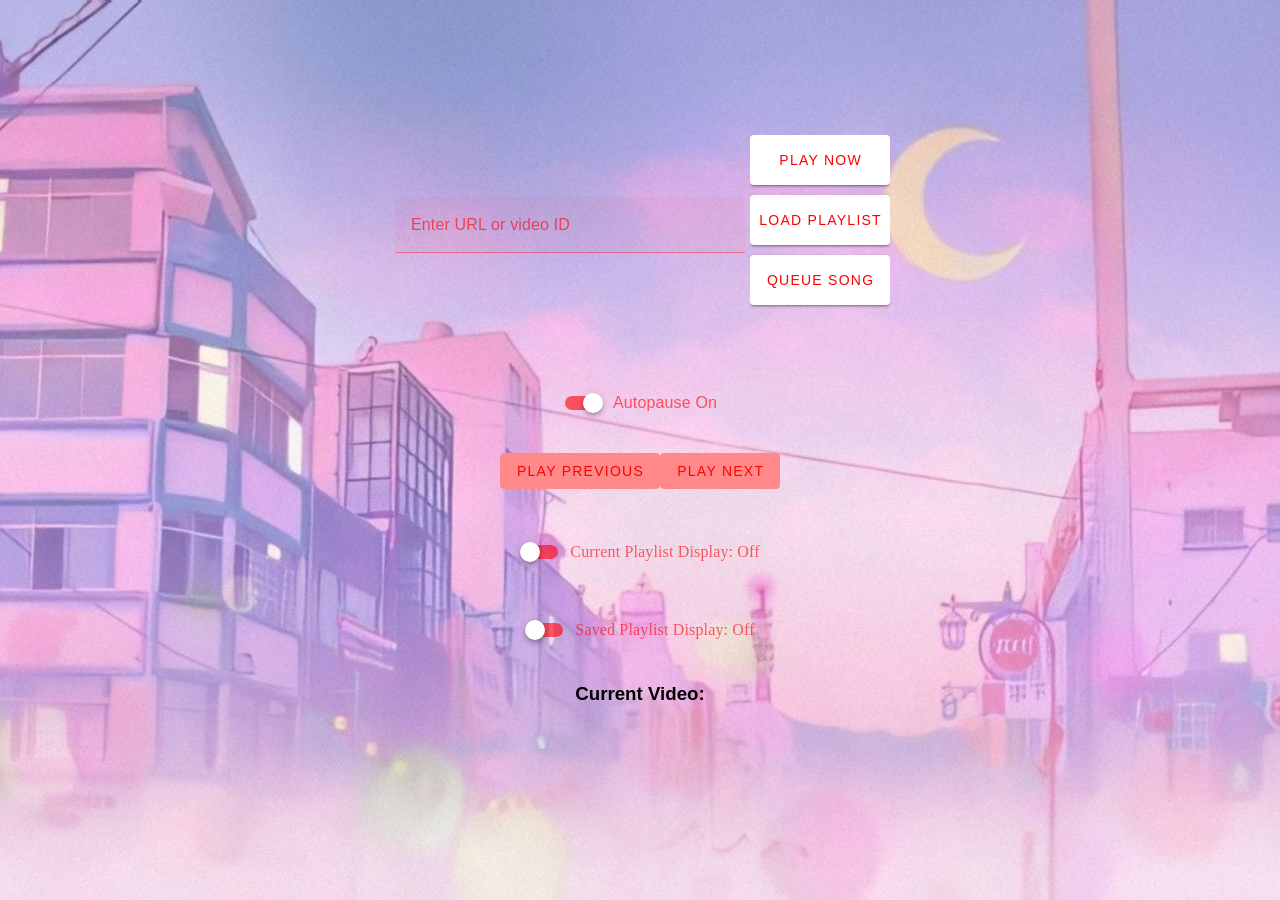
==== commit 04d3f3d0: "Update" ====
--- a/index.html
+++ b/index.html
@@ -1 +1 @@
-<!doctype html><html lang="pug"><head><meta charset="utf-8"><meta name="viewport" content="width=device-width,initial-scale=1,minimum-scale=1"/><title>MyTube</title><script defer="defer" src="/js/chunk-vendors.d8044a70.js"></script><script defer="defer" src="/js/app.288265cb.js"></script><link href="/css/chunk-vendors.e799746c.css" rel="stylesheet"><link href="/css/app.e15574e0.css" rel="stylesheet"></head><body><div id="app"></div></body></html>+<!doctype html><html lang="pug"><head><meta charset="utf-8"><meta name="viewport" content="width=device-width,initial-scale=1,minimum-scale=1"/><title>MyTube</title><script defer="defer" src="/js/chunk-vendors.bd954037.js"></script><script defer="defer" src="/js/app.7ea94976.js"></script><link href="/css/chunk-vendors.446cc5d9.css" rel="stylesheet"><link href="/css/app.d65ec889.css" rel="stylesheet"></head><body><div id="app"></div></body></html>
--- a/css/app.d65ec889.css
+++ b/css/app.d65ec889.css
@@ -0,0 +1 @@
+.youtube-player[data-v-c792f7be]{display:flex;overflow:hidden;align-items:center;justify-content:center}.youtube-player .info[data-v-c792f7be]{display:flex;overflow:hidden;align-items:center;flex-direction:column;color:#fff}.youtube-configurator[data-v-a84bec68]{display:flex;overflow:hidden;align-items:center;flex-direction:column;justify-content:space-between;padding:25px}.youtube-configurator .input-container[data-v-a84bec68]{display:flex;overflow:hidden;align-items:center;flex-direction:column;box-sizing:border-box;margin:50px 0;padding:10px}@media screen and (min-width:650px){.youtube-configurator .input-container[data-v-a84bec68]{display:flex;overflow:hidden;align-items:center;flex-direction:row}}.youtube-configurator .input-container .input-style[data-v-a84bec68]{width:200px;margin:0 5px;color:red}@media screen and (min-width:650px){.youtube-configurator .input-container .input-style[data-v-a84bec68]{width:350px}}.youtube-configurator .input-container .add-style[data-v-a84bec68]{height:50px;width:140px}.youtube-configurator .switch-style[data-v-a84bec68]{color:green}.youtube-configurator .switch-style.activated[data-v-a84bec68]{color:red}.youtube-configurator .controller-buttons[data-v-a84bec68]{display:flex;overflow:hidden;align-items:center;flex-direction:column}.youtube-configurator .btn-style[data-v-a84bec68]{margin-bottom:10px;background-color:#fff;color:red}.song-list .songs[data-v-d2dbeb6e],.youtube-configurator .play-buttons[data-v-a84bec68]{display:flex;overflow:hidden;align-items:center;flex-direction:row}.song-list .songs[data-v-d2dbeb6e]{font-size:1rem}.song-list .songs .song[data-v-d2dbeb6e]{width:250px;min-height:50px}.song-list .songs .song .videoId.current[data-v-d2dbeb6e]{color:pink}.song-list .songs .song .name[data-v-d2dbeb6e]{vertical-align:middle}.song-list .songs .song .name.current[data-v-d2dbeb6e]{color:pink}.song-list .songs .controls[data-v-d2dbeb6e]{display:flex;overflow:hidden;align-items:center;flex-direction:row}.song-list .songs .controls .btn-style[data-v-d2dbeb6e]{margin-bottom:10px;background-color:#fff;color:blue}.drawer-style[data-v-63092686]{background:linear-gradient(0deg,#ff9bf9,#00edff)}.drawer-style .btn-style[data-v-63092686]{margin-bottom:10px;background-color:#fff;color:blue}.playlist-list .playlists[data-v-578164a0]{display:flex;overflow:hidden;align-items:center;flex-direction:row;font-size:1rem}.playlist-list .playlists .name[data-v-578164a0]{width:250px;min-height:50px}.playlist-list .playlists .controls[data-v-578164a0]{display:flex;overflow:hidden;align-items:center;flex-direction:row}.playlist-list .playlists .controls .btn-style[data-v-578164a0]{margin-bottom:10px;background-color:#fff;color:blue}.drawer-style[data-v-0b56dfbe]{background:linear-gradient(0deg,#ff9bf9,#00edff)}.drawer-style .btn-style[data-v-0b56dfbe]{margin-bottom:10px;background-color:pink;color:#fff}#app[data-v-d476d476]{min-height:100vh;background-image:url(/img/pinkStreets.707e63a5.jpg);background-size:cover;background-position:50%}.top-bar[data-v-d476d476]{margin-bottom:75px;z-index:1}.side .youtube-app-container[data-v-d476d476]{display:flex;overflow:hidden;align-items:center;flex-direction:column}.side .youtube-app-container .controller[data-v-d476d476]{margin-bottom:30px}.side .youtube-app-container .video[data-v-d476d476]{margin:15px 15px 100px 15px}.switch-style[data-v-d476d476]{color:red;font-family:copperplate}.switch-style.activated[data-v-d476d476]{color:green}.youtube-app-container[data-v-d476d476]{box-sizing:border-box;display:flex;overflow:hidden;align-items:center;flex-direction:column;padding:50px 0}
